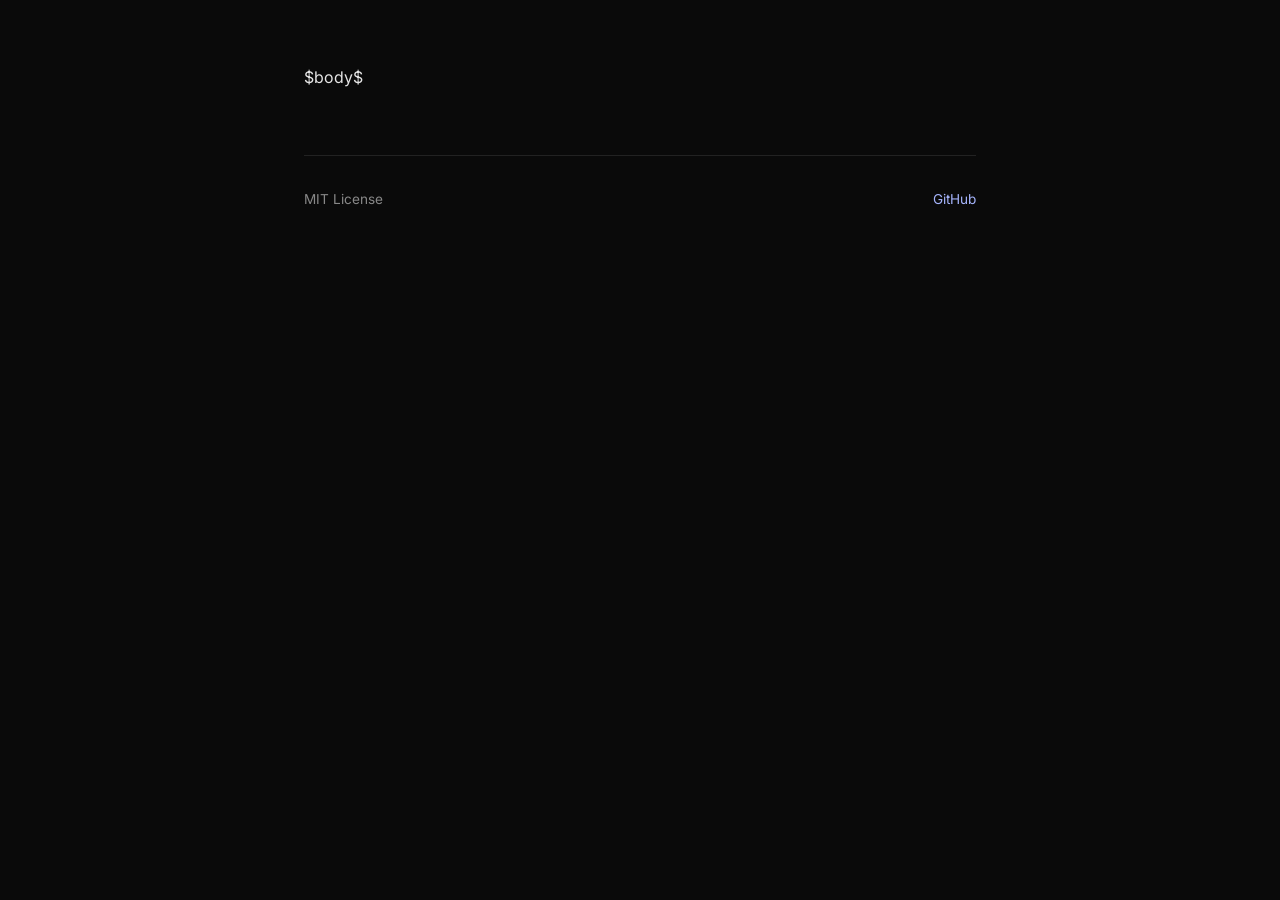
==== docs/template.html @ 0fc4ef01 "Add docs site built from README via pandoc, deployed to GitHub Pages - Restructure README with featu" ====
<!DOCTYPE html>
<html lang="en">
<head>
<meta charset="utf-8">
<meta name="viewport" content="width=device-width, initial-scale=1">
<title>agent-desktop</title>
<meta name="description" content="Desktop automation CLI for AI agents. Observe and interact with any UI via accessibility APIs.">
<meta property="og:title" content="agent-desktop">
<meta property="og:description" content="Desktop automation CLI for AI agents. Observe and interact with any UI via accessibility APIs.">
<meta property="og:type" content="website">
<link rel="preconnect" href="https://fonts.googleapis.com">
<link rel="preconnect" href="https://fonts.gstatic.com" crossorigin>
<link href="https://fonts.googleapis.com/css2?family=Inter:wght@400;500;600&family=JetBrains+Mono:wght@400;500&display=swap" rel="stylesheet">
<link rel="stylesheet" href="style.css">
</head>
<body>
<div class="container">
$body$
<footer>
  <span>MIT License</span>
  <a href="https://github.com/anthropics/agent-desktop">GitHub</a>
</footer>
</div>
<script>
// Highlight CLI syntax in code blocks
document.querySelectorAll('pre code').forEach(block => {
  let html = block.innerHTML;
  // Process line by line to avoid replacing inside already-wrapped spans
  html = html.split('\n').map(line => {
    // Comments
    if (/^\s*#/.test(line)) {
      return '<span class="hl-comment">' + line + '</span>';
    }
    // Command lines
    line = line
      // flags like --app, --query, --text, --x, --y, --output, --direction, --name, --element, --action, --list-roles, --clipboard, --format
      .replace(/(--[\w-]+)/g, '<span class="hl-flag">$1</span>')
      // strings in single or double quotes
      .replace(/(&quot;[^&]*&quot;|&#39;[^&]*&#39;|"[^"]*"|'[^']*')/g, '<span class="hl-string">$1</span>')
      // the main command at the start
      .replace(/^(\s*)(agent-desktop\s+\w+)/, '$1<span class="hl-command">$2</span>')
      // cargo install
      .replace(/^(\s*)(cargo install\s+\S+)/, '$1<span class="hl-command">$2</span>');
    return line;
  }).join('\n');
  block.innerHTML = html;
});
</script>
</body>
</html>
---- docs/style.css ----
*, *::before, *::after { box-sizing: border-box; margin: 0; padding: 0; }

:root {
  --bg: #0a0a0a;
  --bg-code: #141414;
  --border: #222;
  --text: #e5e5e5;
  --text-dim: #888;
  --text-heading: #fff;
  --accent: #a5b4fc;
  --font: 'Inter', -apple-system, BlinkMacSystemFont, sans-serif;
  --mono: 'JetBrains Mono', ui-monospace, 'Cascadia Code', monospace;
}

html { font-size: 16px; scroll-behavior: smooth; }

body {
  font-family: var(--font);
  background: var(--bg);
  color: var(--text);
  line-height: 1.7;
  -webkit-font-smoothing: antialiased;
}

.container {
  max-width: 720px;
  margin: 0 auto;
  padding: 4rem 1.5rem 6rem;
}

h1 {
  font-size: 2rem;
  font-weight: 600;
  color: var(--text-heading);
  letter-spacing: -0.03em;
  margin-bottom: 0.75rem;
}

h2 {
  font-size: 1.15rem;
  font-weight: 600;
  color: var(--text-heading);
  margin-top: 3rem;
  margin-bottom: 1rem;
  letter-spacing: -0.01em;
}

h3 {
  font-size: 0.95rem;
  font-weight: 500;
  color: var(--text-dim);
  text-transform: uppercase;
  letter-spacing: 0.05em;
  margin-top: 2rem;
  margin-bottom: 0.75rem;
}

p {
  margin-bottom: 1rem;
}

/* First paragraph after h1 — acts as tagline */
h1 + p {
  color: var(--text-dim);
  font-size: 1.1rem;
  line-height: 1.5;
  margin-bottom: 2.5rem;
}

a {
  color: var(--accent);
  text-decoration: none;
}
a:hover { text-decoration: underline; }

ul, ol {
  margin-bottom: 1rem;
  padding-left: 0;
  list-style: none;
}

li {
  position: relative;
  padding-left: 1.25rem;
  margin-bottom: 0.4rem;
}

li::before {
  content: '—';
  position: absolute;
  left: 0;
  color: var(--text-dim);
}

ol { counter-reset: ol-counter; }
ol li { counter-increment: ol-counter; }
ol li::before {
  content: counter(ol-counter) '.';
  font-weight: 500;
  color: var(--text-dim);
}

li strong {
  color: var(--text-heading);
}

code {
  font-family: var(--mono);
  font-size: 0.875rem;
}

p code, li code {
  background: var(--bg-code);
  border: 1px solid var(--border);
  border-radius: 4px;
  padding: 0.15em 0.4em;
}

pre {
  background: var(--bg-code);
  border: 1px solid var(--border);
  border-radius: 8px;
  padding: 1.25rem 1.5rem;
  overflow-x: auto;
  margin-bottom: 1.5rem;
}

pre code {
  color: var(--text);
  line-height: 1.6;
  background: none;
  border: none;
  padding: 0;
}

/* Syntax highlight classes applied by JS */
.hl-comment { color: #555; }
.hl-command { color: var(--text); }
.hl-flag { color: #7dd3fc; }
.hl-string { color: #86efac; }

/* Horizontal rules — used as section dividers */
hr {
  border: none;
  border-top: 1px solid var(--border);
  margin: 3rem 0;
}

footer {
  margin-top: 4rem;
  padding-top: 2rem;
  border-top: 1px solid var(--border);
  color: var(--text-dim);
  font-size: 0.85rem;
  display: flex;
  justify-content: space-between;
  align-items: center;
}

@media (max-width: 640px) {
  .container { padding: 2rem 1rem 4rem; }
  h1 { font-size: 1.5rem; }
  pre { padding: 1rem; font-size: 0.8rem; }
  footer { flex-direction: column; gap: 0.5rem; }
}
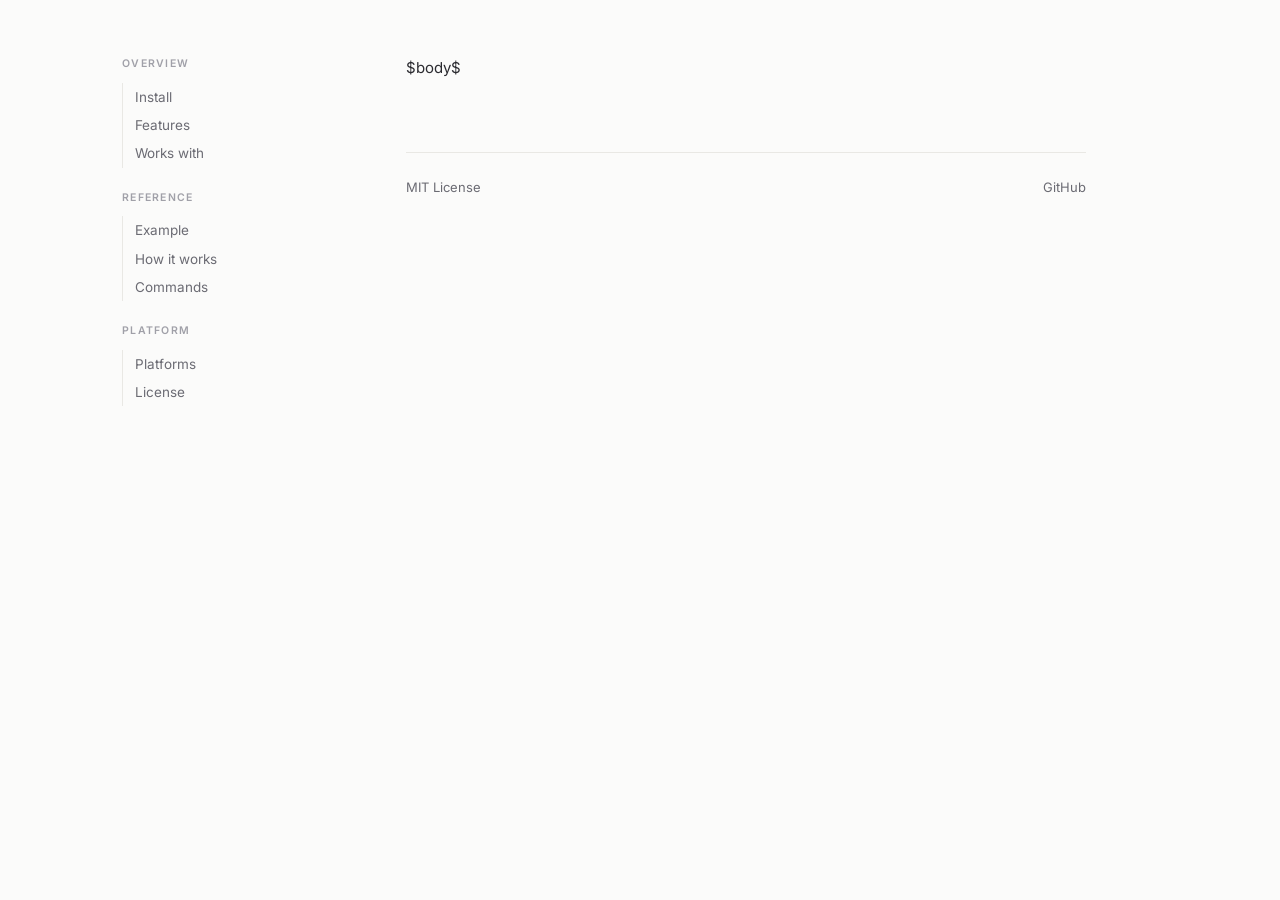
==== commit adb5617d: "Restyle docs landing page with light palette and sidebar TOC Switches from the plain dark single-col" ====
--- a/docs/template.html
+++ b/docs/template.html
@@ -14,37 +14,53 @@
 <link rel="stylesheet" href="style.css">
 </head>
 <body>
-<div class="container">
-$body$
-<footer>
-  <span>MIT License</span>
-  <a href="https://github.com/anthropics/agent-desktop">GitHub</a>
-</footer>
+<div class="shell">
+  <aside class="toc">
+    <div class="toc-group">
+      <h5>Overview</h5>
+      <a href="#install">Install</a>
+      <a href="#features">Features</a>
+      <a href="#works-with">Works with</a>
+    </div>
+    <div class="toc-group">
+      <h5>Reference</h5>
+      <a href="#example">Example</a>
+      <a href="#how-it-works">How it works</a>
+      <a href="#commands">Commands</a>
+    </div>
+    <div class="toc-group">
+      <h5>Platform</h5>
+      <a href="#platforms">Platforms</a>
+      <a href="#license">License</a>
+    </div>
+  </aside>
+  <main>
+    $body$
+    <footer>
+      <span>MIT License</span>
+      <a href="https://github.com/crowecawcaw/agent-desktop">GitHub</a>
+    </footer>
+  </main>
 </div>
+<script src="highlight.js"></script>
 <script>
-// Highlight CLI syntax in code blocks
-document.querySelectorAll('pre code').forEach(block => {
-  let html = block.innerHTML;
-  // Process line by line to avoid replacing inside already-wrapped spans
-  html = html.split('\n').map(line => {
-    // Comments
-    if (/^\s*#/.test(line)) {
-      return '<span class="hl-comment">' + line + '</span>';
-    }
-    // Command lines
-    line = line
-      // flags like --app, --query, --text, --x, --y, --output, --direction, --name, --element, --action, --list-roles, --clipboard, --format
-      .replace(/(--[\w-]+)/g, '<span class="hl-flag">$1</span>')
-      // strings in single or double quotes
-      .replace(/(&quot;[^&]*&quot;|&#39;[^&]*&#39;|"[^"]*"|'[^']*')/g, '<span class="hl-string">$1</span>')
-      // the main command at the start
-      .replace(/^(\s*)(agent-desktop\s+\w+)/, '$1<span class="hl-command">$2</span>')
-      // cargo install
-      .replace(/^(\s*)(cargo install\s+\S+)/, '$1<span class="hl-command">$2</span>');
-    return line;
-  }).join('\n');
-  block.innerHTML = html;
-});
+  const tocLinks = Array.from(document.querySelectorAll('.toc a'));
+  const sections = tocLinks
+    .map(a => document.querySelector(a.getAttribute('href')))
+    .filter(Boolean);
+  if (sections.length) {
+    const byId = new Map(sections.map(s => [s.id, tocLinks.find(a => a.getAttribute('href') === '#' + s.id)]));
+    const obs = new IntersectionObserver((entries) => {
+      entries.forEach(e => {
+        if (e.isIntersecting) {
+          tocLinks.forEach(a => a.classList.remove('active'));
+          const link = byId.get(e.target.id);
+          if (link) link.classList.add('active');
+        }
+      });
+    }, { rootMargin: '-30% 0px -60% 0px' });
+    sections.forEach(s => obs.observe(s));
+  }
 </script>
 </body>
 </html>
--- a/docs/style.css
+++ b/docs/style.css
@@ -1,165 +1,230 @@
 *, *::before, *::after { box-sizing: border-box; margin: 0; padding: 0; }
 
 :root {
-  --bg: #0a0a0a;
-  --bg-code: #141414;
-  --border: #222;
-  --text: #e5e5e5;
-  --text-dim: #888;
-  --text-heading: #fff;
-  --accent: #a5b4fc;
-  --font: 'Inter', -apple-system, BlinkMacSystemFont, sans-serif;
-  --mono: 'JetBrains Mono', ui-monospace, 'Cascadia Code', monospace;
-}
-
-html { font-size: 16px; scroll-behavior: smooth; }
+  --bg: #fbfbfa;
+  --paper: #ffffff;
+  --ink: #17171a;
+  --ink-2: #2b2b30;
+  --mute: #6b6b73;
+  --mute-2: #a0a0a8;
+  --line: #e9e8e4;
+  --line-2: #f1f0ec;
+  --accent: #2a5fb0;
+  --accent-bg: #eef3fb;
+  --code-bg: #f5f4f0;
+  --font: 'Inter', ui-sans-serif, system-ui, -apple-system, 'Segoe UI', Roboto, sans-serif;
+  --mono: 'JetBrains Mono', ui-monospace, SFMono-Regular, Menlo, monospace;
+}
+
+html { scroll-behavior: smooth; }
 
 body {
+  background: var(--bg);
+  color: var(--ink-2);
   font-family: var(--font);
-  background: var(--bg);
-  color: var(--text);
-  line-height: 1.7;
+  font-size: 15px;
+  line-height: 1.6;
   -webkit-font-smoothing: antialiased;
-}
-
-.container {
-  max-width: 720px;
+  -moz-osx-font-smoothing: grayscale;
+}
+
+.shell {
+  max-width: 1100px;
   margin: 0 auto;
-  padding: 4rem 1.5rem 6rem;
-}
+  display: grid;
+  grid-template-columns: 220px 1fr;
+  gap: 64px;
+  padding: 56px 32px 120px;
+}
+
+aside.toc {
+  position: sticky;
+  top: 40px;
+  align-self: start;
+  font-size: 13.5px;
+  color: var(--mute);
+}
+.toc-group { margin-bottom: 22px; }
+.toc-group h5 {
+  font-size: 10.5px;
+  letter-spacing: 0.12em;
+  text-transform: uppercase;
+  color: var(--mute-2);
+  margin: 0 0 10px;
+  font-weight: 600;
+}
+.toc a {
+  display: block;
+  color: var(--mute);
+  text-decoration: none;
+  padding: 4px 0 4px 12px;
+  border-left: 1px solid var(--line);
+  border-bottom: none;
+  line-height: 1.5;
+}
+.toc a:hover { color: var(--ink); border-left-color: var(--mute-2); }
+.toc a.active { color: var(--ink); border-left-color: var(--accent); font-weight: 500; }
+
+main { min-width: 0; max-width: 680px; }
 
 h1 {
-  font-size: 2rem;
+  font-size: 40px;
+  line-height: 1.1;
+  letter-spacing: -0.025em;
+  font-weight: 500;
+  color: var(--ink);
+  margin: 0 0 18px;
+}
+
+h1 + p {
+  font-size: 17px;
+  line-height: 1.55;
+  color: var(--ink-2);
+  max-width: 58ch;
+  margin: 0 0 40px;
+  padding-bottom: 40px;
+  border-bottom: 1px solid var(--line);
+}
+
+h2 {
+  font-size: 12.5px;
   font-weight: 600;
-  color: var(--text-heading);
-  letter-spacing: -0.03em;
-  margin-bottom: 0.75rem;
-}
-
-h2 {
-  font-size: 1.15rem;
-  font-weight: 600;
-  color: var(--text-heading);
-  margin-top: 3rem;
-  margin-bottom: 1rem;
-  letter-spacing: -0.01em;
+  color: var(--mute);
+  letter-spacing: 0.14em;
+  text-transform: uppercase;
+  margin: 56px 0 18px;
+  padding-bottom: 8px;
+  border-bottom: 1px solid var(--line);
+  scroll-margin-top: 40px;
 }
 
 h3 {
-  font-size: 0.95rem;
+  font-size: 15px;
   font-weight: 500;
-  color: var(--text-dim);
-  text-transform: uppercase;
-  letter-spacing: 0.05em;
-  margin-top: 2rem;
-  margin-bottom: 0.75rem;
-}
-
-p {
-  margin-bottom: 1rem;
-}
-
-/* First paragraph after h1 — acts as tagline */
-h1 + p {
-  color: var(--text-dim);
-  font-size: 1.1rem;
-  line-height: 1.5;
-  margin-bottom: 2.5rem;
-}
+  color: var(--ink);
+  letter-spacing: -0.005em;
+  margin: 28px 0 10px;
+  scroll-margin-top: 40px;
+}
+
+p { margin: 0 0 16px; color: var(--ink-2); }
 
 a {
   color: var(--accent);
   text-decoration: none;
-}
-a:hover { text-decoration: underline; }
+  border-bottom: 1px solid color-mix(in oklab, var(--accent) 30%, transparent);
+  transition: border-color 120ms ease;
+}
+a:hover { border-bottom-color: var(--accent); }
 
 ul, ol {
-  margin-bottom: 1rem;
+  margin: 0 0 16px;
   padding-left: 0;
   list-style: none;
 }
 
 li {
   position: relative;
-  padding-left: 1.25rem;
-  margin-bottom: 0.4rem;
-}
-
-li::before {
-  content: '—';
+  padding-left: 20px;
+  margin-bottom: 6px;
+  color: var(--ink-2);
+}
+
+ul > li::before {
+  content: '';
+  position: absolute;
+  left: 4px;
+  top: 0.7em;
+  width: 6px;
+  height: 1px;
+  background: var(--mute-2);
+}
+
+ol { counter-reset: ol-counter; }
+ol > li { counter-increment: ol-counter; padding-left: 26px; }
+ol > li::before {
+  content: counter(ol-counter);
   position: absolute;
   left: 0;
-  color: var(--text-dim);
-}
-
-ol { counter-reset: ol-counter; }
-ol li { counter-increment: ol-counter; }
-ol li::before {
-  content: counter(ol-counter) '.';
-  font-weight: 500;
-  color: var(--text-dim);
+  top: 0;
+  width: 18px;
+  font-family: var(--mono);
+  font-size: 11.5px;
+  color: var(--accent);
+  text-align: right;
+  padding-top: 0.35em;
+  letter-spacing: 0.02em;
 }
 
 li strong {
-  color: var(--text-heading);
+  color: var(--ink);
+  font-weight: 600;
 }
 
 code {
   font-family: var(--mono);
-  font-size: 0.875rem;
+  font-size: 0.88em;
 }
 
 p code, li code {
-  background: var(--bg-code);
-  border: 1px solid var(--border);
+  background: var(--code-bg);
+  border: 1px solid var(--line);
   border-radius: 4px;
-  padding: 0.15em 0.4em;
+  padding: 0.1em 0.4em;
+  color: var(--ink);
 }
 
 pre {
-  background: var(--bg-code);
-  border: 1px solid var(--border);
-  border-radius: 8px;
-  padding: 1.25rem 1.5rem;
+  background: var(--code-bg);
+  border: 1px solid var(--line);
+  border-radius: 10px;
+  padding: 16px 18px;
   overflow-x: auto;
-  margin-bottom: 1.5rem;
+  margin: 0 0 18px;
 }
 
 pre code {
-  color: var(--text);
-  line-height: 1.6;
+  font-family: var(--mono);
+  font-size: 13px;
+  line-height: 1.65;
+  color: var(--ink);
   background: none;
   border: none;
   padding: 0;
 }
 
-/* Syntax highlight classes applied by JS */
-.hl-comment { color: #555; }
-.hl-command { color: var(--text); }
-.hl-flag { color: #7dd3fc; }
-.hl-string { color: #86efac; }
-
-/* Horizontal rules — used as section dividers */
+.hl-comment { color: var(--mute); }
+.hl-command { color: var(--ink); font-weight: 500; }
+.hl-flag { color: var(--accent); }
+.hl-string { color: #2b6e5a; }
+
 hr {
   border: none;
-  border-top: 1px solid var(--border);
-  margin: 3rem 0;
+  border-top: 1px solid var(--line);
+  margin: 48px 0;
 }
 
 footer {
-  margin-top: 4rem;
-  padding-top: 2rem;
-  border-top: 1px solid var(--border);
-  color: var(--text-dim);
-  font-size: 0.85rem;
+  margin-top: 72px;
+  padding-top: 24px;
+  border-top: 1px solid var(--line);
+  color: var(--mute);
+  font-size: 13px;
   display: flex;
   justify-content: space-between;
   align-items: center;
 }
-
-@media (max-width: 640px) {
-  .container { padding: 2rem 1rem 4rem; }
-  h1 { font-size: 1.5rem; }
-  pre { padding: 1rem; font-size: 0.8rem; }
-  footer { flex-direction: column; gap: 0.5rem; }
-}
+footer a { color: var(--mute); border-bottom: none; }
+footer a:hover { color: var(--ink); }
+
+@media (max-width: 880px) {
+  .shell {
+    grid-template-columns: 1fr;
+    gap: 32px;
+    padding: 32px 20px 72px;
+  }
+  aside.toc { display: none; }
+  main { max-width: none; }
+  h1 { font-size: 32px; }
+  h1 + p { font-size: 16px; margin-bottom: 32px; padding-bottom: 32px; }
+}
